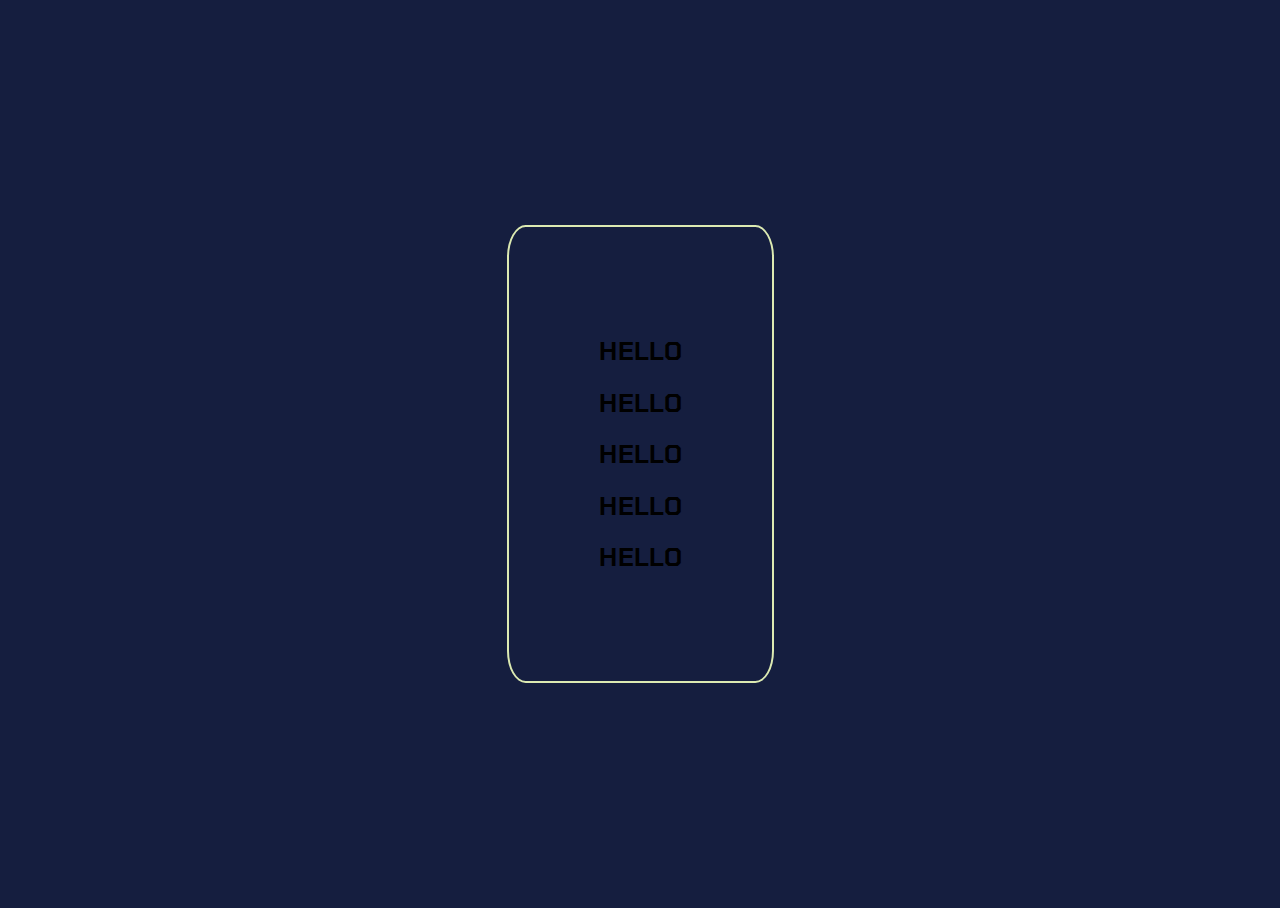
==== projects.html @ c35cb108 "added functional links" ====
<!DOCTYPE html>
<head>
    <link rel="stylesheet" href="projects.css">
    <link rel="stylesheet" href="https://fonts.googleapis.com/css?family=Chakra+Petch">
    <title>Gin Park's projects</title>
</head>
<body>
    <text class="text">
        <h1>HELLO</h1>
        <h1>HELLO</h1>
        <h1>HELLO</h1>
        <h1>HELLO</h1>
        <h1>HELLO</h1>
    </text>
</body>
---- projects.css ----
html {
    font-family: "Chakra Petch", sans-serif;
    font-size: 13px;
    margin: 0;
    padding: 0;
}

body {
    margin: 25vh auto;
    display: flex;
    align-items: center;
    justify-content: center;
    position: relatve;
    background-color: #151e3f;
}

.text {
    border: 2px solid #DCEAB2;
    padding: 10vh;
    padding-left: 10vh;
    padding-right: 10vh;
    border-radius: 7%;
}
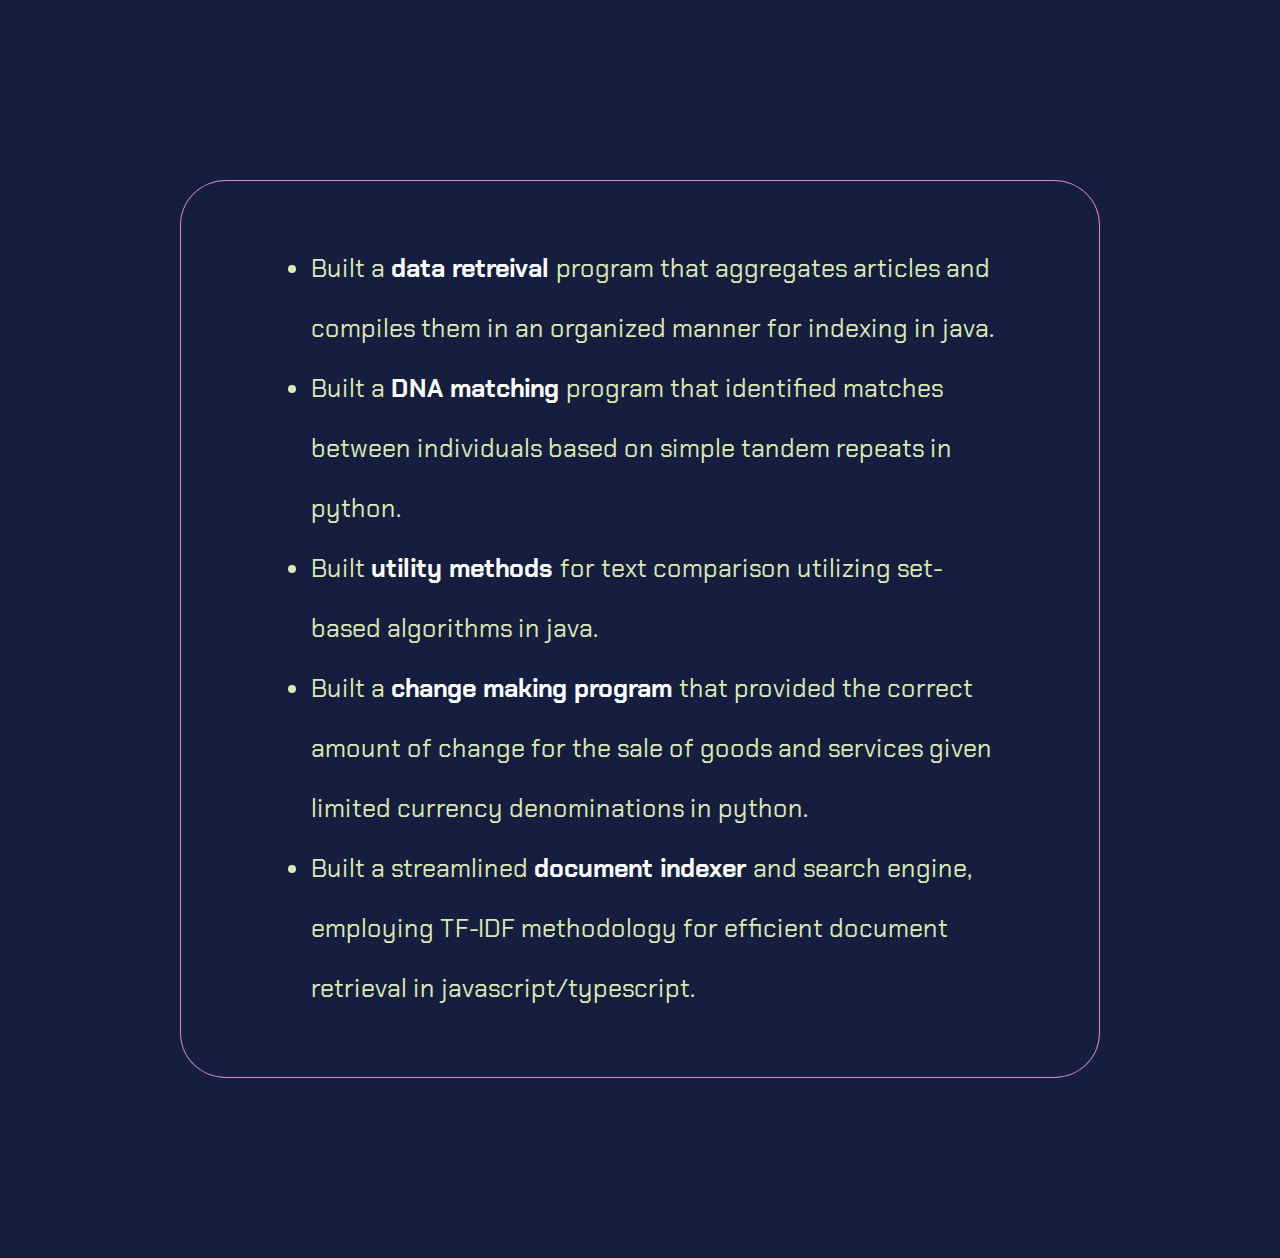
==== commit e9ae195a: "added projects.html and adjusted border sizing" ====
--- a/projects.html
+++ b/projects.html
@@ -5,11 +5,16 @@
     <title>Gin Park's projects</title>
 </head>
 <body>
-    <text class="text">
-        <h1>HELLO</h1>
-        <h1>HELLO</h1>
-        <h1>HELLO</h1>
-        <h1>HELLO</h1>
-        <h1>HELLO</h1>
-    </text>
+    <div class="text">
+        <ul>
+            <li>Built a  <span id="projects">data retreival </span>program that aggregates articles and compiles them in an organized manner for
+                indexing in java.</li>
+            <li>Built a  <span id="projects">DNA matching </span>program that identified matches between individuals based on simple tandem
+                repeats in python.</li>      
+            <li>Built <span id="projects">utility methods </span>for text comparison utilizing set-based algorithms in java.</li>  
+            <li>Built a <span id="projects">change making program </span>that provided the correct amount of change for the sale of goods and services given limited currency denominations in python.</li>
+            <li>Built a streamlined <span id="projects">document indexer </span>and search engine, employing TF-IDF
+                methodology for efficient document retrieval in javascript/typescript.</li>
+        </ul>
+    </div>
 </body>--- a/projects.css
+++ b/projects.css
@@ -6,7 +6,7 @@
 }
 
 body {
-    margin: 25vh auto;
+    margin: 20vh auto;
     display: flex;
     align-items: center;
     justify-content: center;
@@ -15,9 +15,26 @@
 }
 
 .text {
-    border: 2px solid #DCEAB2;
-    padding: 10vh;
+    border: 1px solid #db82d7;
+    padding: 5vh;
     padding-left: 10vh;
     padding-right: 10vh;
-    border-radius: 7%;
+    border-radius: 5%;
+    margin-left: 20vh;
+    margin-right: 20vh;
 }
+
+li {
+    font-size: 25px;
+    color: #DCEAB2;
+}
+
+ul {
+    line-height: 60px;
+}
+
+#projects {
+    font-weight: bold;
+    color: white;
+
+}
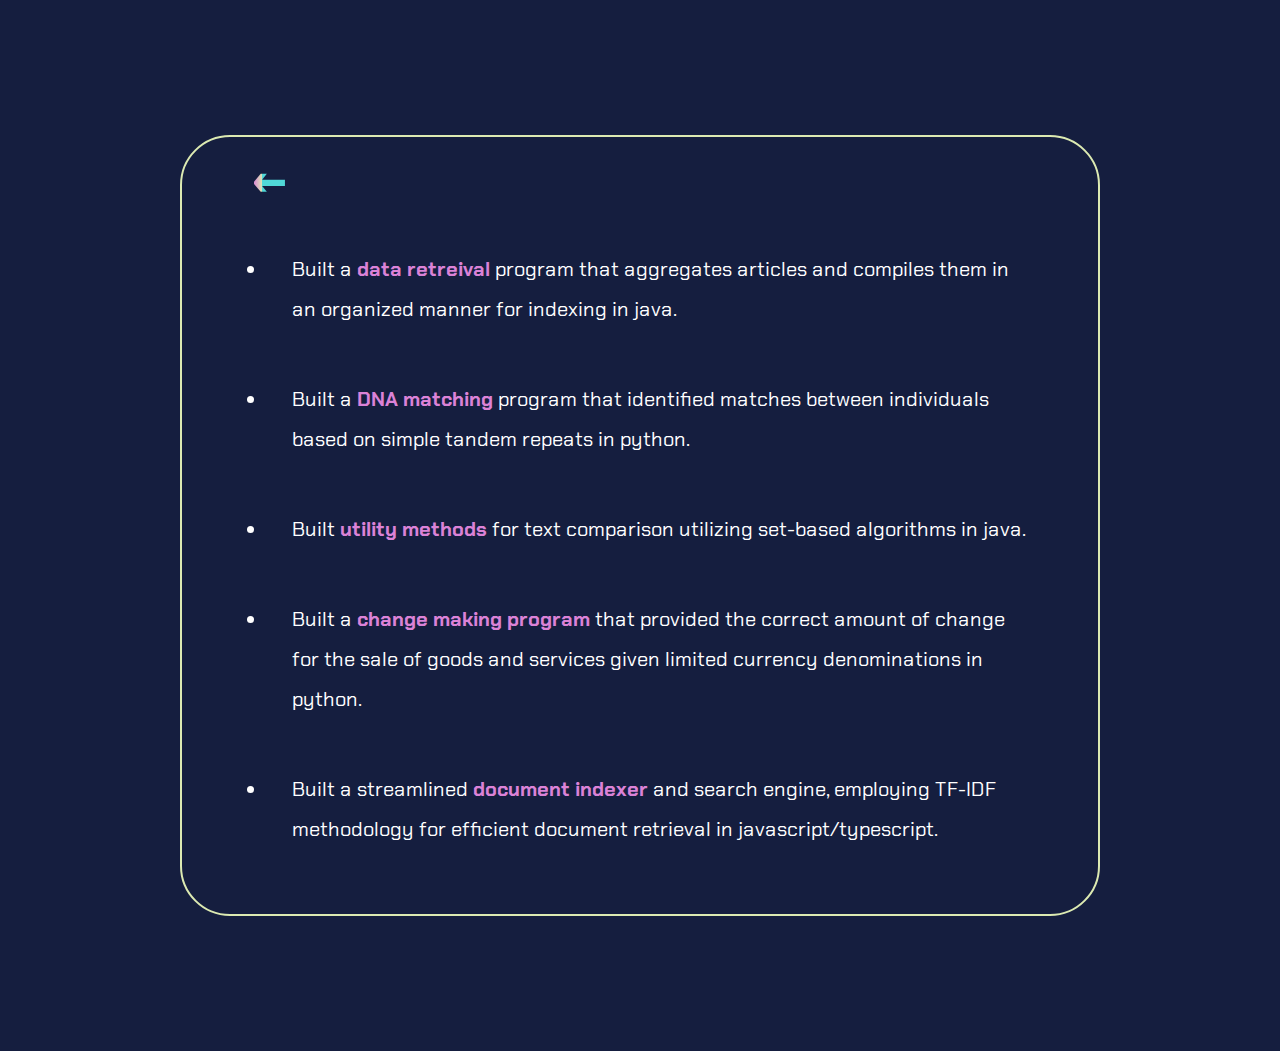
==== commit a914c73c: "added return arrow" ====
--- a/projects.html
+++ b/projects.html
@@ -6,6 +6,7 @@
 </head>
 <body>
     <div class="text">
+        <span id="arrow"><a id="back" href="index.html">&#8592;</a></span>
         <ul>
             <li>Built a  <span id="projects">data retreival </span>program that aggregates articles and compiles them in an organized manner for
                 indexing in java.</li>
--- a/projects.css
+++ b/projects.css
@@ -6,7 +6,7 @@
 }
 
 body {
-    margin: 20vh auto;
+    margin: 15vh auto;
     display: flex;
     align-items: center;
     justify-content: center;
@@ -15,26 +15,63 @@
 }
 
 .text {
-    border: 1px solid #db82d7;
-    padding: 5vh;
-    padding-left: 10vh;
-    padding-right: 10vh;
-    border-radius: 5%;
+    border: 2px solid #DCEAB2;
+    padding: 1vh;
+    padding-left: 5vh;
+    padding-right: 5vh;
+    padding-bottom: 3vh;
+    border-radius: 50px;
     margin-left: 20vh;
     margin-right: 20vh;
 }
 
 li {
-    font-size: 25px;
-    color: #DCEAB2;
+    font-size: 20px;
+    color: white;
+    padding: 25px;
 }
 
 ul {
-    line-height: 60px;
+    line-height: 40px;
 }
 
 #projects {
     font-weight: bold;
-    color: white;
+    color: #db82d7;
 
 }
+
+
+#arrow {
+    color: white;
+    display: flex;
+    position: relative;
+    font-size: 50px;
+    margin-left: 25px;
+}
+
+
+#back {
+    -webkit-font-smoothing: antialiased;
+    background: linear-gradient(to right,
+    #db82d7 3%, #DCEAB2 30%, #50D8D7 20%);
+    background-position: 0;
+    background-clip: text;
+    -webkit-background-clip: text;
+    -webkit-text-fill-color: transparent;
+    font-weight: bold;
+    animation: move 10s infinite linear;
+    animation-fill-mode: forwards;
+}
+
+@keyframes move {
+    0%{
+        background-position: 0;
+    }
+    50%{
+        background-position: 180px;
+    }
+    100%{
+        background-position: 400px;
+    }
+}
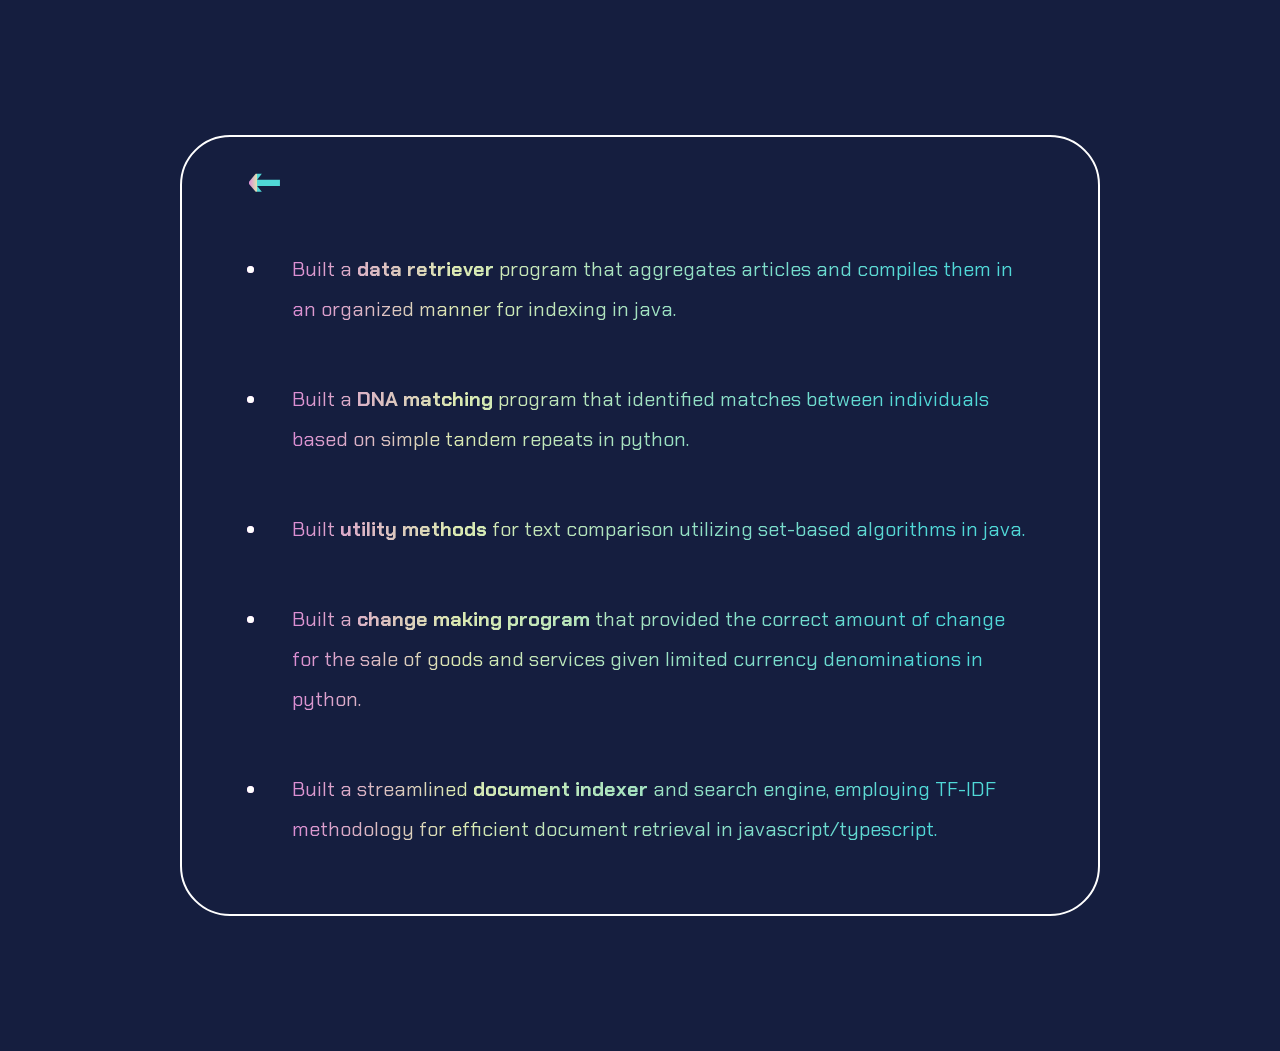
==== commit d39fa177: "adjusted color palette" ====
--- a/projects.html
+++ b/projects.html
@@ -8,7 +8,7 @@
     <div class="text">
         <span id="arrow"><a id="back" href="index.html">&#8592;</a></span>
         <ul>
-            <li>Built a  <span id="projects">data retreival </span>program that aggregates articles and compiles them in an organized manner for
+            <li>Built a  <span id="projects">data retriever </span>program that aggregates articles and compiles them in an organized manner for
                 indexing in java.</li>
             <li>Built a  <span id="projects">DNA matching </span>program that identified matches between individuals based on simple tandem
                 repeats in python.</li>      
--- a/projects.css
+++ b/projects.css
@@ -15,7 +15,7 @@
 }
 
 .text {
-    border: 2px solid #DCEAB2;
+    border: 2px solid white;
     padding: 1vh;
     padding-left: 5vh;
     padding-right: 5vh;
@@ -23,6 +23,12 @@
     border-radius: 50px;
     margin-left: 20vh;
     margin-right: 20vh;
+    background: linear-gradient(to right,
+    #db82d7 10%, #DCEAB2 30%, #50D8D7 80%);
+    background-clip: text;
+    -webkit-background-clip: text;
+    -webkit-text-fill-color: transparent;
+    font-weight: light;
 }
 
 li {
@@ -47,7 +53,7 @@
     display: flex;
     position: relative;
     font-size: 50px;
-    margin-left: 25px;
+    margin-left: 20px;
 }
 
 
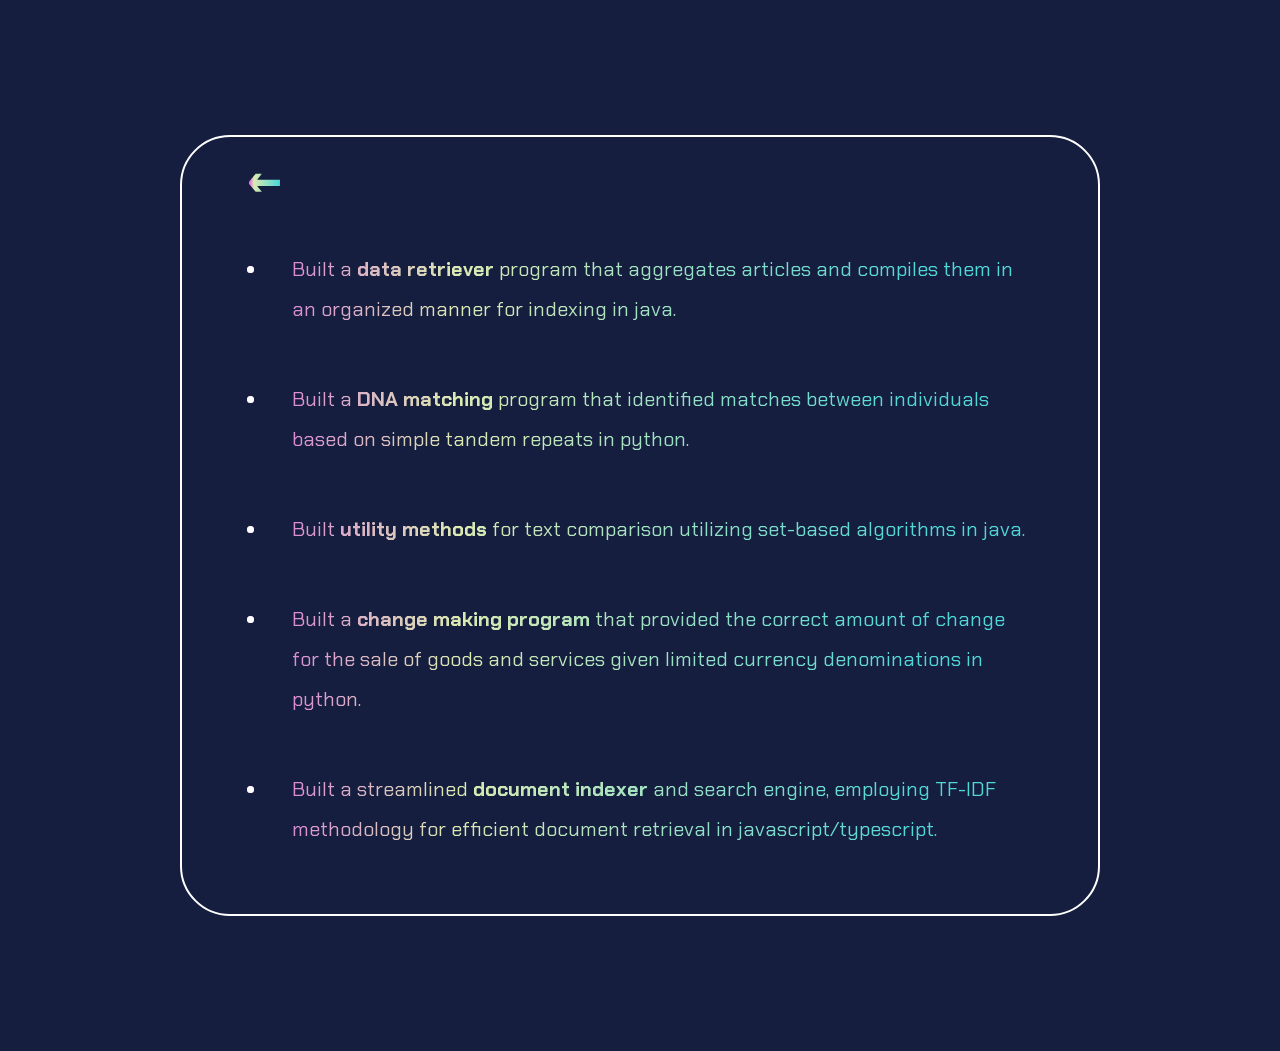
==== commit 1925dba3: "back button link" ====
--- a/projects.html
+++ b/projects.html
@@ -6,7 +6,7 @@
 </head>
 <body>
     <div class="text">
-        <span id="arrow"><a id="back" href="index.html">&#8592;</a></span>
+        <span id="arrow"><a id="back" href="https://ginpks.github.io/">&#8592;</a></span>
         <ul>
             <li>Built a  <span id="projects">data retriever </span>program that aggregates articles and compiles them in an organized manner for
                 indexing in java.</li>
--- a/projects.css
+++ b/projects.css
@@ -49,7 +49,6 @@
 
 
 #arrow {
-    color: white;
     display: flex;
     position: relative;
     font-size: 50px;
@@ -60,7 +59,7 @@
 #back {
     -webkit-font-smoothing: antialiased;
     background: linear-gradient(to right,
-    #db82d7 3%, #DCEAB2 30%, #50D8D7 20%);
+    #db82d7 10%, #DCEAB2 20%, #50D8D7 90%);
     background-position: 0;
     background-clip: text;
     -webkit-background-clip: text;
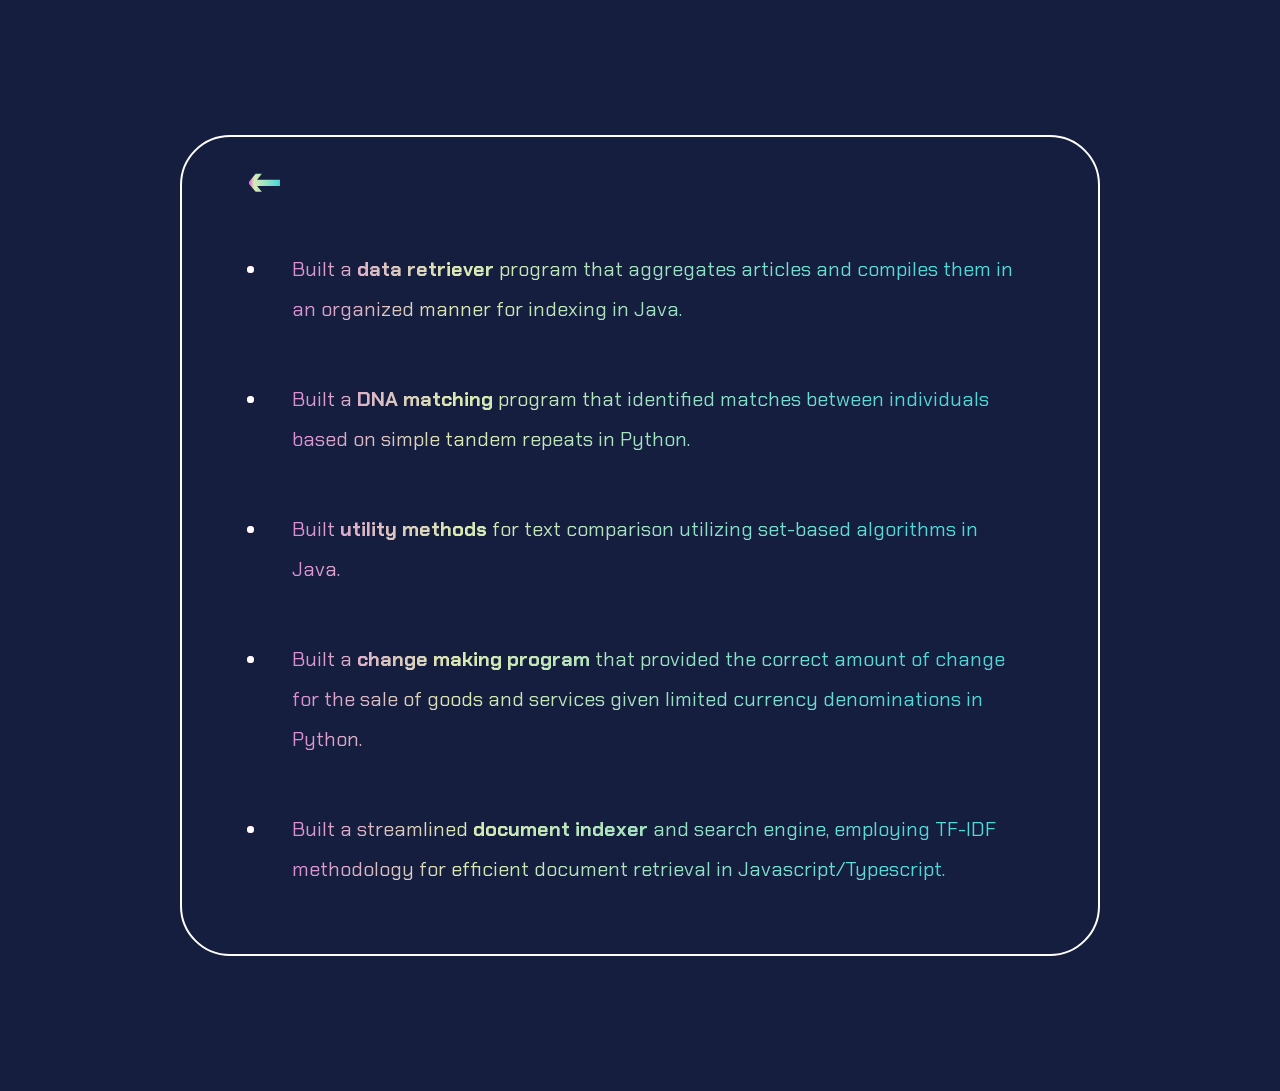
==== commit 920aac1f: "fixed underline issue" ====
--- a/projects.html
+++ b/projects.html
@@ -9,13 +9,13 @@
         <span id="arrow"><a id="back" href="https://ginpks.github.io/">&#8592;</a></span>
         <ul>
             <li>Built a  <span id="projects">data retriever </span>program that aggregates articles and compiles them in an organized manner for
-                indexing in java.</li>
+                indexing in Java.</li>
             <li>Built a  <span id="projects">DNA matching </span>program that identified matches between individuals based on simple tandem
-                repeats in python.</li>      
-            <li>Built <span id="projects">utility methods </span>for text comparison utilizing set-based algorithms in java.</li>  
-            <li>Built a <span id="projects">change making program </span>that provided the correct amount of change for the sale of goods and services given limited currency denominations in python.</li>
+                repeats in Python.</li>      
+            <li>Built <span id="projects">utility methods </span>for text comparison utilizing set-based algorithms in Java.</li>  
+            <li>Built a <span id="projects">change making program </span>that provided the correct amount of change for the sale of goods and services given limited currency denominations in Python.</li>
             <li>Built a streamlined <span id="projects">document indexer </span>and search engine, employing TF-IDF
-                methodology for efficient document retrieval in javascript/typescript.</li>
+                methodology for efficient document retrieval in Javascript/Typescript.</li>
         </ul>
     </div>
 </body>--- a/projects.css
+++ b/projects.css
@@ -55,6 +55,10 @@
     margin-left: 20px;
 }
 
+a {
+    text-decoration: none;
+}
+
 
 #back {
     -webkit-font-smoothing: antialiased;
